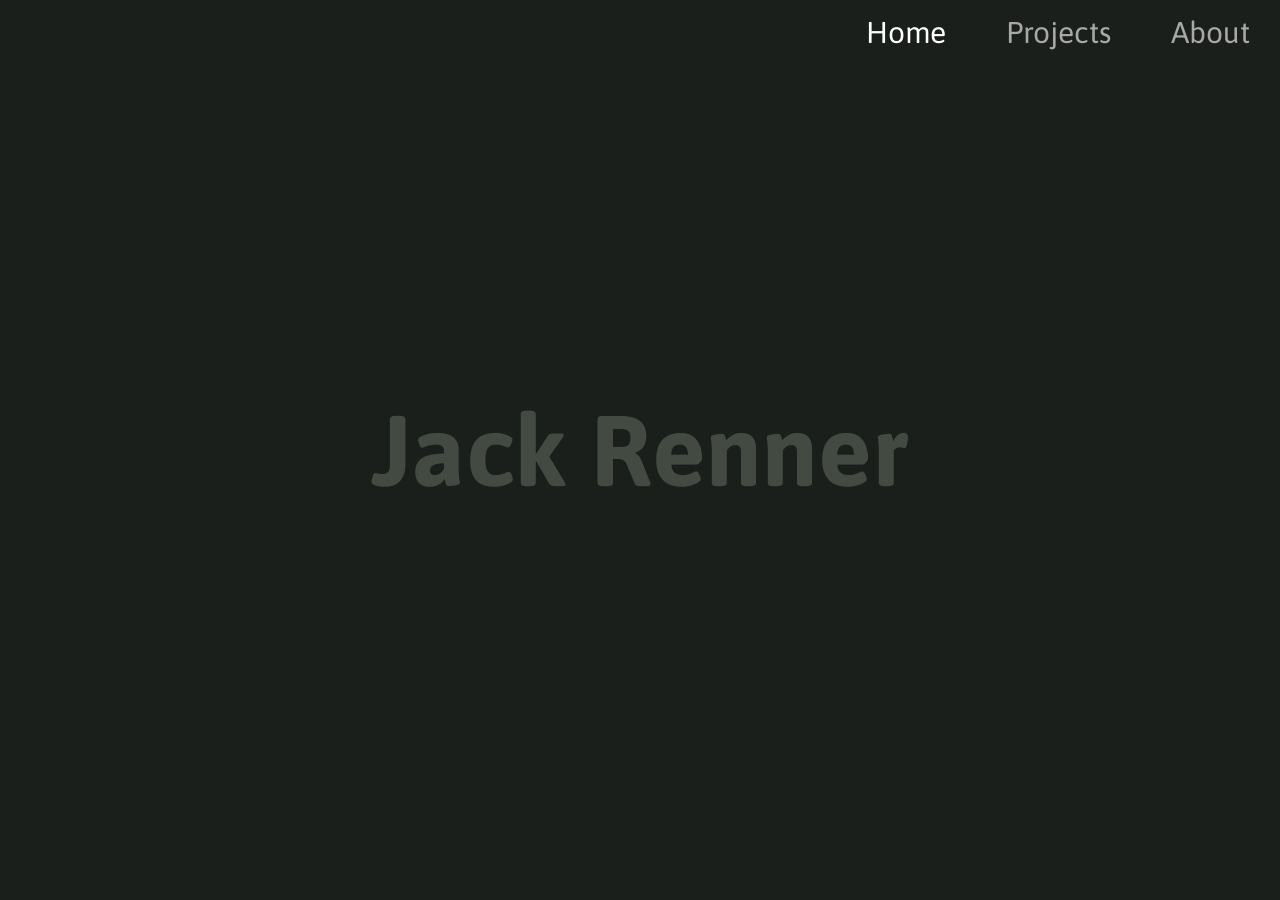
==== index.html @ ca13d5c4 "6/21/20 3:05 PM" ====
<!DOCTYPE html>
<html>	

<head>
	<meta charset="utf-8">
	<title>Jack Renner</title>
	<link rel="stylesheet" href="css/style.css">
</head>

<body>

	<div id='header'>
		<a href = '#' class='link'>About</a>
		<a href = '#' class='link'>Projects</a>
		<a href = '#' class='currentLink'>Home</a>
	</div>


	<h1 id='title'>Jack Renner</h1>
	<script src="js/pong.js"></script>
	<script src="libraries/p5/p5.js"></script>
</body>

</html>
---- css/style.css ----
@import url('https://fonts.googleapis.com/css2?family=Asap:wght@400;500;700&display=swap');

* {
	margin: 0;
	padding: 0;
}

body {
	background-color: #1b1f1b;
}

#title {
	position: absolute;
	left: 50%;
	top: 50%;
	font-family: Asap;
	font-size: 100px;
	transform: translateX(-50%) translateY(-50%);
	color: #424a42;
	white-space: nowrap;
}

.link {
	padding-top: 15px;
	padding-left: 30px;
	padding-right: 30px;
	font-family: Asap;
	font-size: 30px;
	color: #a8a8a8;
	float: right;
	text-decoration: none;
}

a:hover {
	color: white;
}

.currentLink {
	padding-top: 15px;
	padding-left: 30px;
	padding-right: 30px;
	font-family: Asap;
	font-size: 30px;
	color: white;
	float: right;
	text-decoration: none;
}
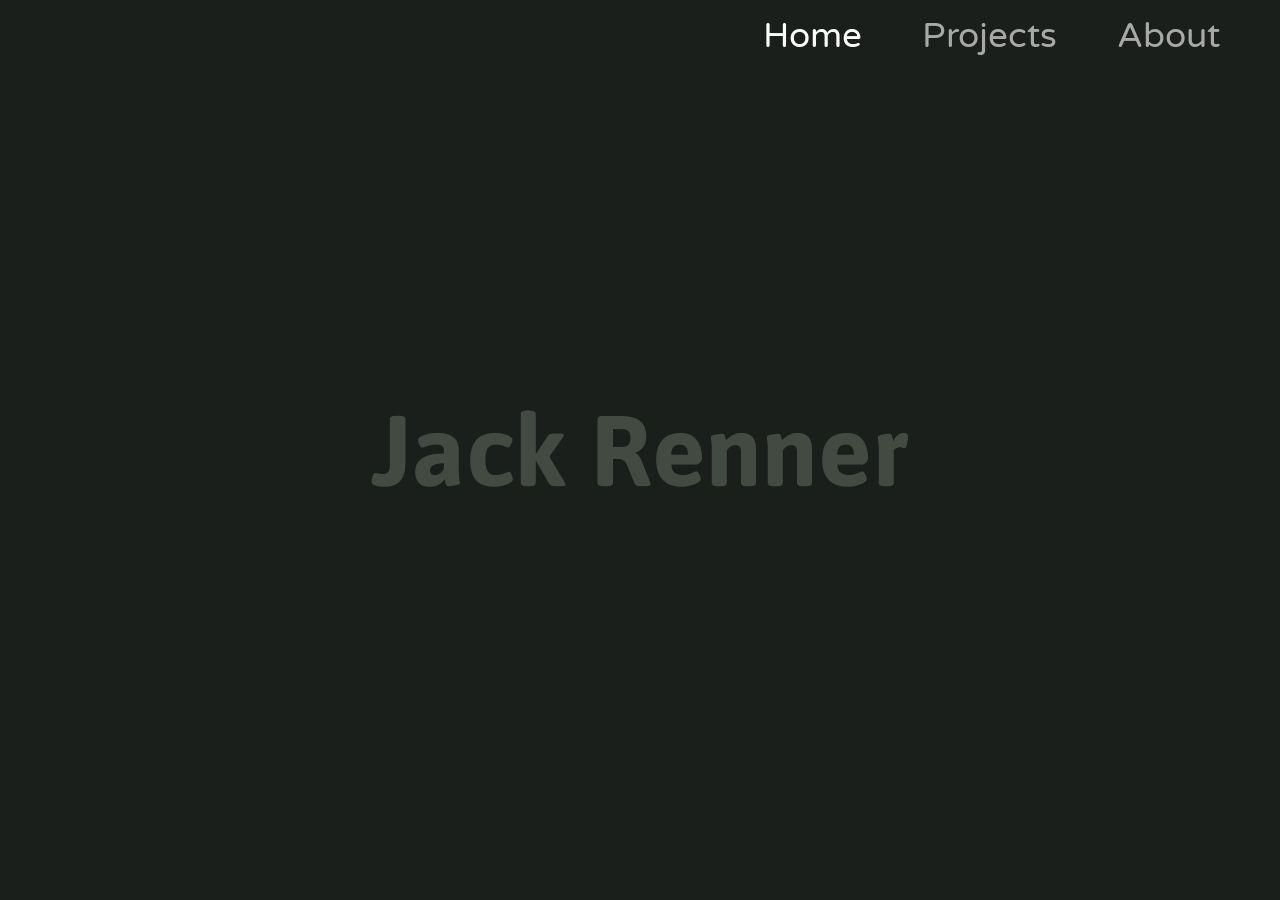
==== commit 26d83893: "6/21/20 5:49 PM" ====
--- a/index.html
+++ b/index.html
@@ -11,12 +11,11 @@
 
 	<div id='header'>
 		<a href = '#' class='link'>About</a>
-		<a href = '#' class='link'>Projects</a>
+		<a href = 'projects.html' class='link'>Projects</a>
 		<a href = '#' class='currentLink'>Home</a>
 	</div>
 
-
-	<h1 id='title'>Jack Renner</h1>
+		<h1 id='title'>Jack Renner</h1>
 	<script src="js/pong.js"></script>
 	<script src="libraries/p5/p5.js"></script>
 </body>
--- a/css/style.css
+++ b/css/style.css
@@ -1,19 +1,22 @@
-@import url('https://fonts.googleapis.com/css2?family=Asap:wght@400;500;700&display=swap');
-
+@import url('https://fonts.googleapis.com/css2?family=Asap:wght@500&family=Varela+Round&display=swap');
 * {
 	margin: 0;
 	padding: 0;
 }
 
 body {
-	background-color: #1b1f1b;
+	background-color: #1b1f1b
 }
 
 #title {
+	-webkit-user-select: none; 
+	-moz-user-select: none;     
+	-ms-user-select: none;    
+	user-select: none; 
 	position: absolute;
 	left: 50%;
 	top: 50%;
-	font-family: Asap;
+	font-family: Asap, sans-serif;
 	font-size: 100px;
 	transform: translateX(-50%) translateY(-50%);
 	color: #424a42;
@@ -22,10 +25,9 @@
 
 .link {
 	padding-top: 15px;
-	padding-left: 30px;
-	padding-right: 30px;
-	font-family: Asap;
-	font-size: 30px;
+	padding-right: 60px;
+	font-family: 'Varela Round', sans-serif;
+	font-size: 35px;
 	color: #a8a8a8;
 	float: right;
 	text-decoration: none;
@@ -37,10 +39,9 @@
 
 .currentLink {
 	padding-top: 15px;
-	padding-left: 30px;
-	padding-right: 30px;
-	font-family: Asap;
-	font-size: 30px;
+	padding-right: 60px;
+	font-family: 'Varela Round', sans-serif;
+	font-size: 35px;
 	color: white;
 	float: right;
 	text-decoration: none;
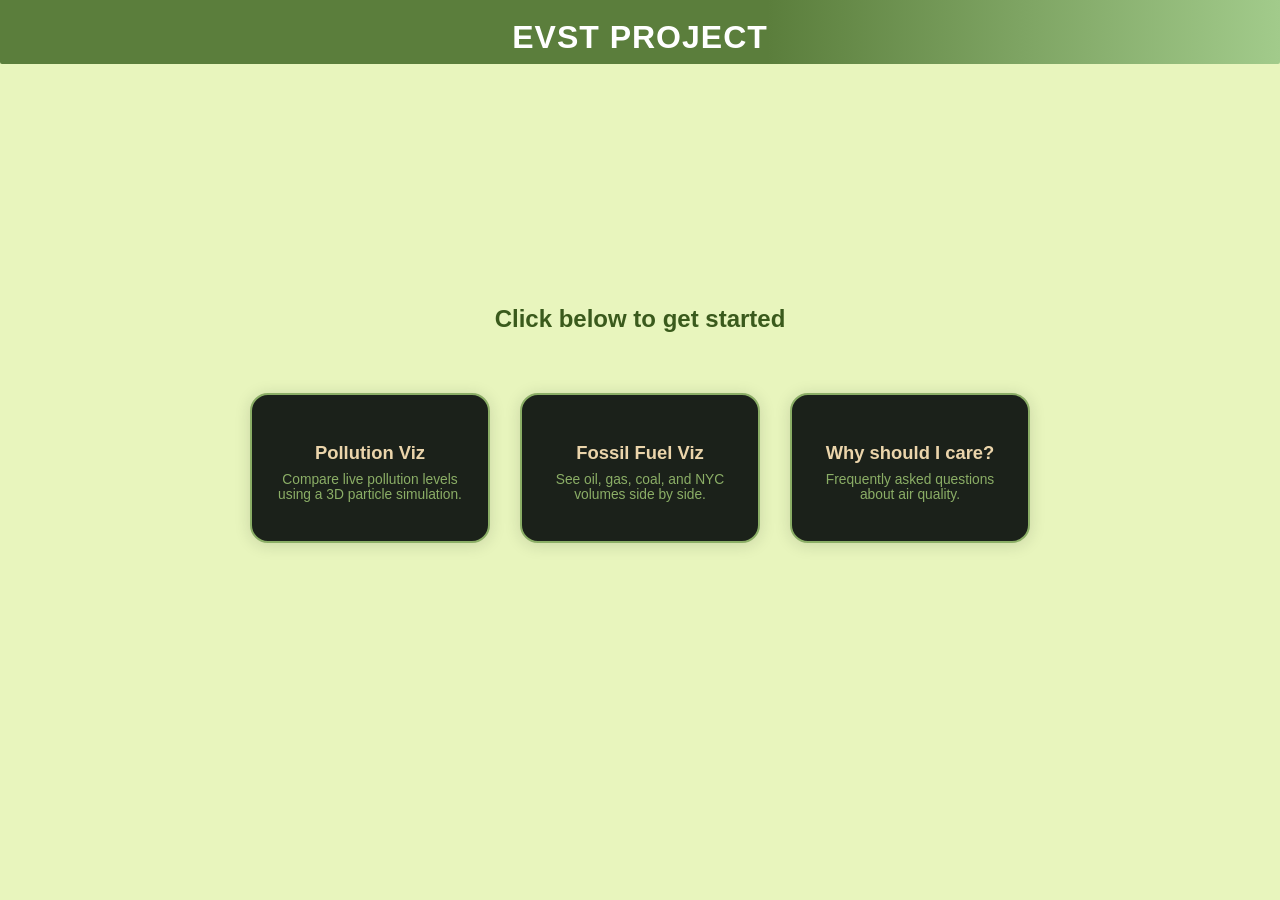
==== commit 5cb248b2: "evst site" ====
--- a/index.html
+++ b/index.html
@@ -1,23 +1,127 @@
 <!DOCTYPE html>
-<html>	
-
+<html lang="en">
 <head>
-	<meta charset="utf-8">
-	<title>Jack Renner</title>
-	<link rel="stylesheet" href="css/style.css">
+    <meta charset="UTF-8">
+    <meta name="viewport" content="width=device-width, initial-scale=1.0">
+    <title>EVST Visualization Home</title>
+    <link rel="stylesheet" href="styles/header.css">
+    <style>
+        body {
+            background: #E8F5BD;
+            min-height: 100vh;
+            margin: 0;
+            font-family: 'Segoe UI', Arial, sans-serif;
+            color: #222;
+        }
+        .home-container {
+            display: flex;
+            flex-direction: column;
+            align-items: center;
+            justify-content: center;
+            min-height: 80vh;
+            padding: 20px;
+            box-sizing: border-box;
+        }
+        .home-container h2 {
+            color: #3a5a1c;
+            font-weight: 700;
+            margin-bottom: 10px;
+        }
+        .home-container p {
+            color: #444;
+            font-size: 1.08em;
+            margin-bottom: 30px;
+            text-align: center;
+            max-width: 500px;
+        }
+        .home-links {
+            display: flex;
+            flex-wrap: wrap;
+            gap: 30px;
+            margin-top: 20px;
+            justify-content: center;
+        }
+        .home-link {
+            display: flex;
+            flex-direction: column;
+            align-items: center;
+            justify-content: center;
+            width: 240px;
+            height: 150px;
+            background: #1B211A;
+            border-radius: 18px;
+            box-shadow: 0 2px 16px rgba(27,33,26,0.15);
+            text-decoration: none;
+            color: #EBD5AB;
+            font-size: 1.15em;
+            font-weight: 600;
+            transition: box-shadow 0.2s, transform 0.2s, background 0.2s, border-color 0.2s;
+            border: 2px solid #8BAE66;
+            padding: 10px;
+            box-sizing: border-box;
+            text-align: center;
+        }
+        .home-link:hover {
+            box-shadow: 0 4px 24px rgba(98,129,65,0.25);
+            background: #628141;
+            color: #EBD5AB;
+            transform: translateY(-4px) scale(1.03);
+            border-color: #EBD5AB;
+        }
+        .home-link .icon {
+            font-size: 1.8em;
+            margin-bottom: 8px;
+        }
+        .home-link .desc {
+            font-size: 0.75em;
+            color: #8BAE66;
+            font-weight: 400;
+            margin-top: 8px;
+            text-align: center;
+            padding: 0 8px;
+        }
+        .home-link:hover .desc {
+            color: #EBD5AB;
+        }
+        @media (max-width: 700px) {
+            .home-links {
+                flex-direction: column;
+                gap: 20px;
+            }
+            .home-link {
+                width: 90vw;
+                max-width: 320px;
+            }
+        }
+    </style>
 </head>
-
 <body>
-
-	<div id='header'>
-		<a href = '#' class='link'>About</a>
-		<a href = 'projects.html' class='link'>Projects</a>
-		<a href = '#' class='currentLink'>Home</a>
-	</div>
-
-		<h1 id='title'>Jack Renner</h1>
-	<script src="js/pong.js"></script>
-	<script src="libraries/p5/p5.js"></script>
+    <header>
+        <h1>EVST PROJECT</h1>
+    </header>
+    <div class="home-container">
+        <h2>Click below to get started</h2>
+        <p>
+            
+        </p>
+        <div class="home-links">
+            <a class="home-link" href="vis/pollutionviz.html">
+                <span class="icon"></span>
+                Pollution Viz
+                <span class="desc">Compare live pollution levels using a 3D particle simulation.</span>
+            </a>
+            <a class="home-link" href="vis/fossil-fuel.html">
+                <span class="icon"></span>
+                Fossil Fuel Viz
+                <span class="desc">See oil, gas, coal, and NYC volumes side by side.</span>
+            </a>
+            </a>
+            <a class="home-link" href="vis/faq.html">
+                <span class="icon"></span>
+                Why should I care?
+                <span class="desc">Frequently asked questions about air quality.</span>
+            </a>
+        </div>
+    </div>
 </body>
-
-</html>
+</html>
--- a/styles/header.css
+++ b/styles/header.css
@@ -0,0 +1,78 @@
+*, *::before, *::after {
+  box-sizing: border-box;
+}
+*:not(dialog) {
+  margin: 0;
+}
+
+header {
+
+    margin-top: 0px;
+    padding: 0px;
+    background-color: #5B7E3C;
+    height:50px;
+    border-radius: 0 0 2px 2px;
+    position: relative;  /* or fixed/sticky */
+    z-index: 10;         /* lower than sidebar */
+
+    h1 {
+        font-family: "Saira Stencil", sans-serif;
+        color: white;
+        text-align: center;
+        padding-top: 10px;
+    }
+}
+
+body {
+  margin: 0;
+  font-family: Arial, sans-serif;
+}
+
+/* ...existing code... */
+
+header {
+    position: relative;
+    display: flex;
+    align-items: center;
+    justify-content: center; /* Center children horizontally */
+    padding: 0 32px 0 24px;
+    background: linear-gradient(90deg, #5B7E3C 60%, #A2CB8B 100%);
+    color: #fff;
+    min-height: 64px;
+}
+
+header h1 {
+    margin: 0 auto;
+    font-size: 2em;
+    font-weight: 700;
+    letter-spacing: 1px;
+    position: absolute;
+    left: 0;
+    right: 0;
+    text-align: center;
+    pointer-events: none; /* Allows clicks to pass through to the Home button */
+}
+
+.home-btn {
+    position: absolute;
+    right: 32px;
+    top: 50%;
+    transform: translateY(-50%);
+    background: #E8F5BD;
+    color: #5B7E3C;
+    text-decoration: none;
+    font-weight: 600;
+    padding: 8px 22px;
+    border-radius: 22px;
+    box-shadow: 0 2px 8px rgba(91,126,60,0.07);
+    border: 2px solid #A2CB8B;
+    transition: background 0.18s, color 0.18s, border 0.18s;
+    font-size: 1em;
+    pointer-events: auto; /* Ensure the button is clickable */
+}
+
+.home-btn:hover {
+    background: #C44545;
+    color: #fff;
+    border-color: #5B7E3C;
+}
